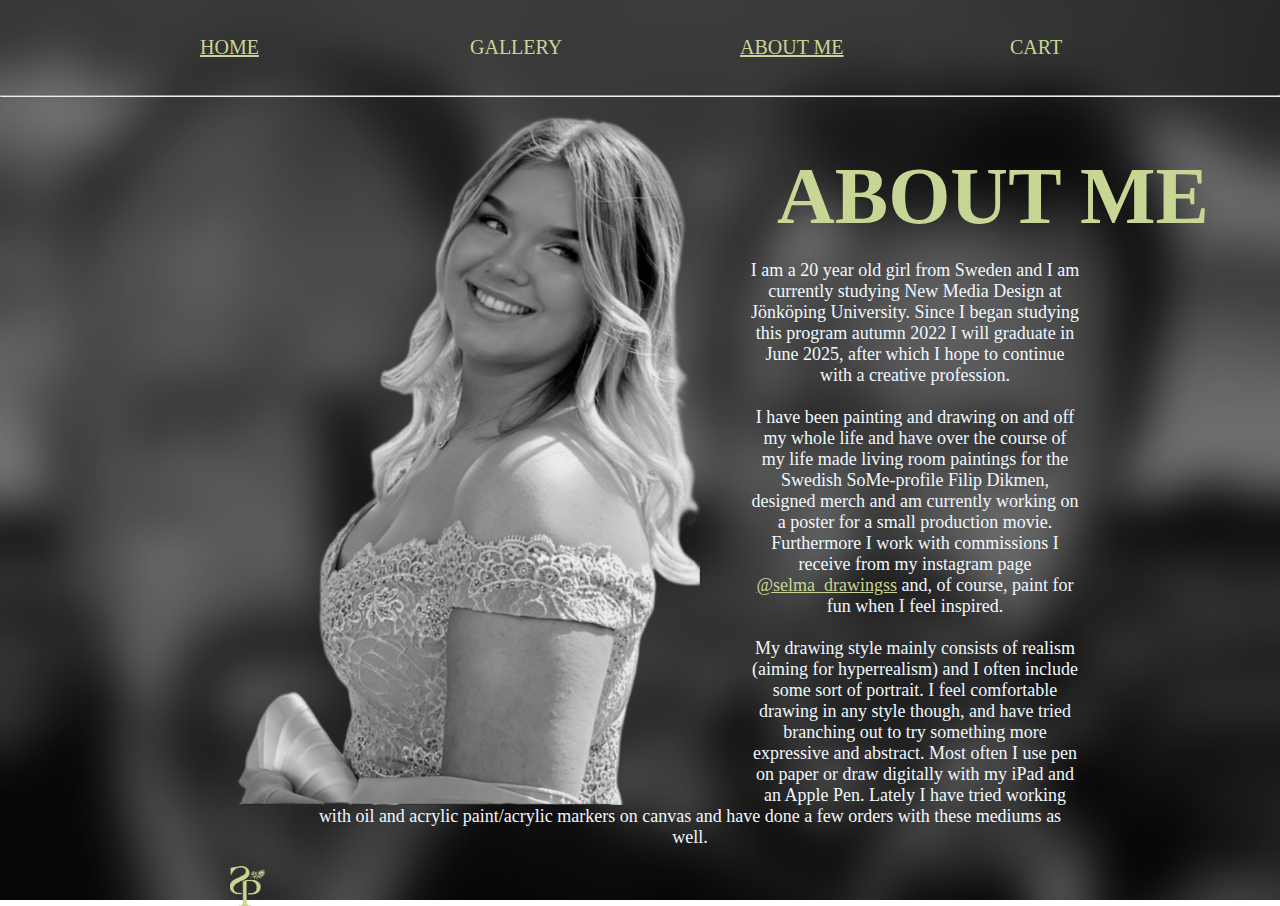
==== aboutme.html @ 940b9147 "Added "About Me" page" ====
<!DOCTYPE html>
<html lang="en">
<head>
    <meta charset="UTF-8">
    <meta http-equiv="X-UA-Compatible" content="IE=edge">
    <meta name="viewport" content="width=device-width, initial-scale=1.0">
    <link rel="stylesheet" type="text/css" href="main.css"/>
    <title>Document</title>
</head>

<body>
<div class="background-image"</div>

<br> <br>

<main class="container"> 
    <a href="index.html">HOME</a>
    <div class="gallery"> GALLERY </div>
    <a href="aboutme.html">ABOUT ME</a>
    <div class="cart"> CART </div>
</main>

<br> <br>
<hr>
  <br>
 <img src="Images/portrait.PNG" 
    class="logo"
    height=690" width="470"
img/>

<style> 
img{
    float: left;
    margin-left: 100px;
    margin-right: 50px;
}
    </style>

<br> <br>
<h1> ABOUT ME </h1> 
<style> 
h1{
    margin-left: 777px;
    font-size: 80px;
    text-align: justify;
}
    </style>

    
<br>
<p> I am a 20 year old girl from Sweden and I am currently studying New Media Design 
    at Jönköping University. Since I began studying this program autumn 2022 I will 
    graduate in June 2025, after which I hope to continue with a creative profession. 
<br><br> 
    I have been painting and drawing on and off my whole life and have over the course 
    of my life made living room paintings for the Swedish SoMe-profile Filip Dikmen, 
    designed merch and am currently working on a poster for a small production movie. 
    Furthermore I work with commissions I receive from my instagram page
    <a href="https://www.instagram.com/selma_drawingss/"> @selma_drawingss</a> 
    and, of course, paint for fun when I feel inspired. 
    <br><br>
    My drawing style mainly consists of realism (aiming for hyperrealism) and I often 
    include some sort of portrait. I feel comfortable drawing in any style though, and 
    have tried branching out to try something more expressive and abstract. Most often 
    I use pen on paper or draw digitally with my iPad and an Apple Pen. Lately I have 
    tried working with oil and acrylic paint/acrylic markers on canvas and have done a 
    few orders with these mediums as well. </p> 

    <style> 
    p{
        margin-left: 300px;
        margin-right: 200px;
        font-size: 18px;
        color: aliceblue;
        text-align: center;
    }
    </style>

<br>
<img src="Images/SP_logo2.png" 
    class="logo"
    height=40" width="35"
img/>

<style> 
    img{
        margin-left: 230px;
    }
        </style>

<style> 
    *{
    margin: 0%;
    padding: 0%;
    }
    .background-image {
        background-image: url(./Images/background.jpg) ;
        background-size: cover;
        background-repeat: no-repeat;
        width: 100vw;
        height: 100vh;
    }
    </style>

</body> 





</html>
---- main.css ----
* {
    font-family: Cambria, Cochin, Georgia, Times, 'Times New Roman', serif;
}
* {
    color: rgb(200, 214, 149) ;
}

.container {
    display: grid;
    grid-template-columns: 5fr 5fr 5fr 5fr;
    font-size: 20px;
    margin-left: 200px;
}

.logo{
    float: left;
}



h1 {
    color: rgb(200, 214, 149);
    font-size: 50px
}
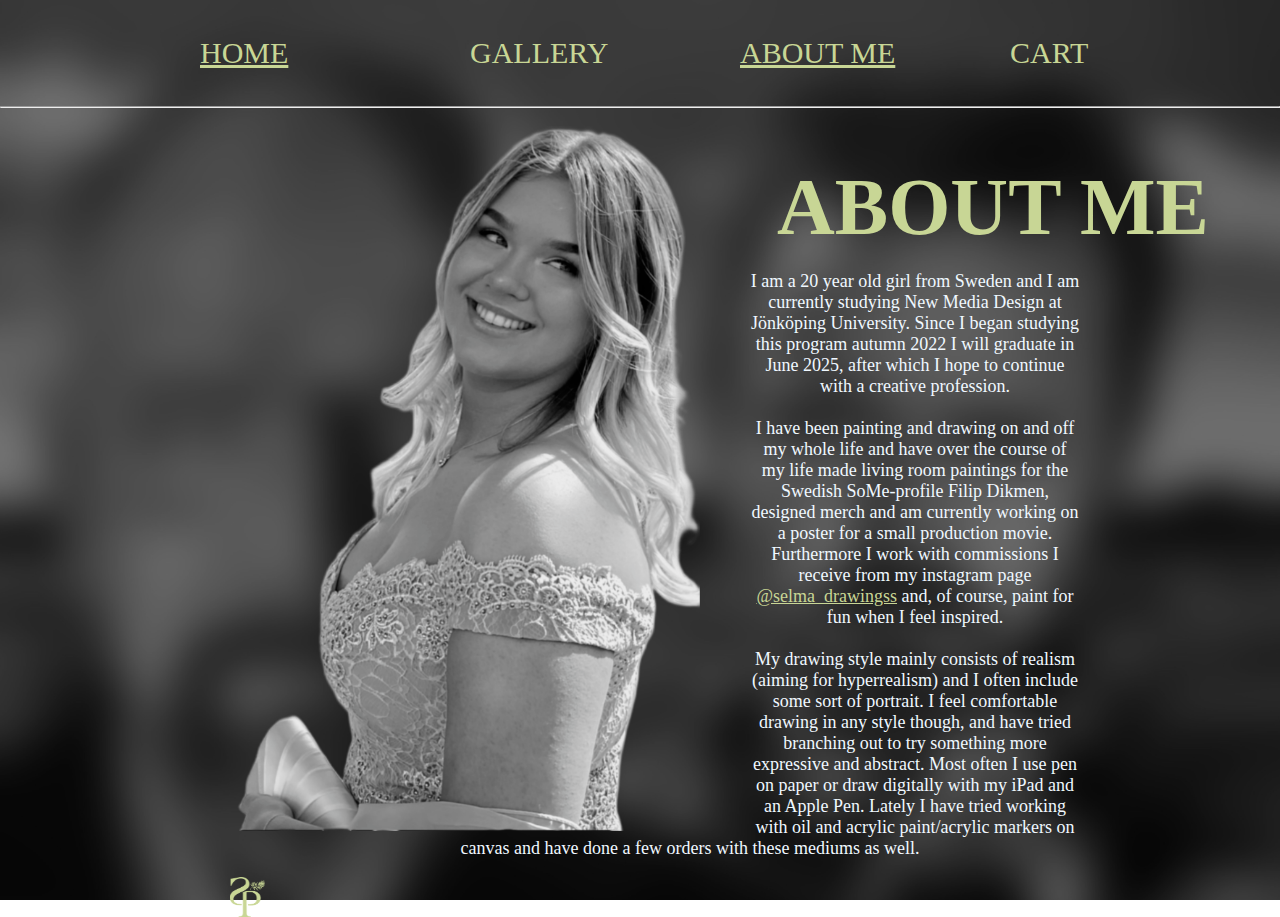
==== commit d9b41a52: "Fix with image and font size of top row" ====
--- a/aboutme.html
+++ b/aboutme.html
@@ -25,7 +25,7 @@
   <br>
  <img src="Images/portrait.PNG" 
     class="logo"
-    height=690" width="470"
+    height=705" width="470"
 img/>
 
 <style> 
--- a/main.css
+++ b/main.css
@@ -8,7 +8,7 @@
 .container {
     display: grid;
     grid-template-columns: 5fr 5fr 5fr 5fr;
-    font-size: 20px;
+    font-size: 30px;
     margin-left: 200px;
 }
 
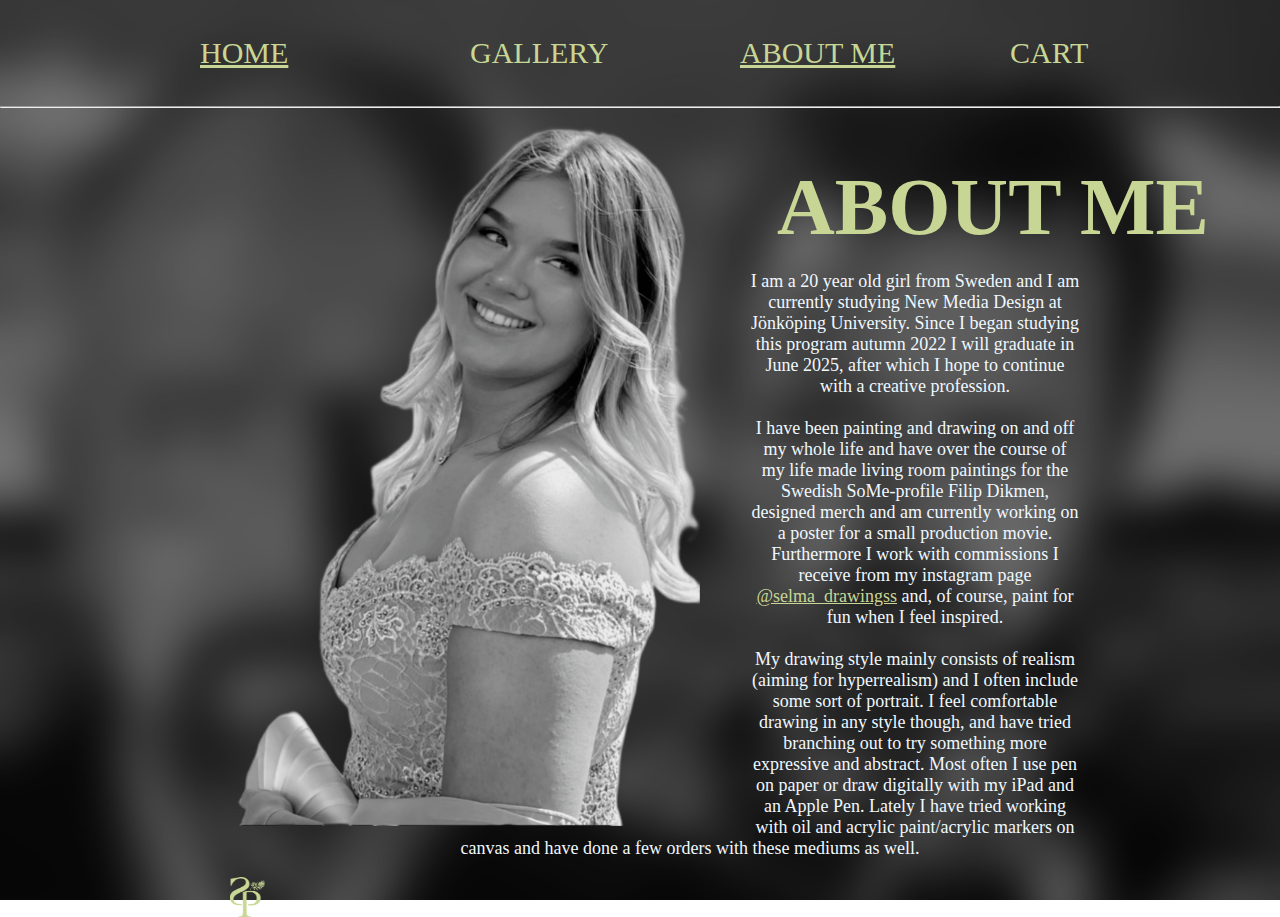
==== commit 76c567d1: "Image size again" ====
--- a/aboutme.html
+++ b/aboutme.html
@@ -25,7 +25,7 @@
   <br>
  <img src="Images/portrait.PNG" 
     class="logo"
-    height=705" width="470"
+    height=700" width="470"
 img/>
 
 <style> 
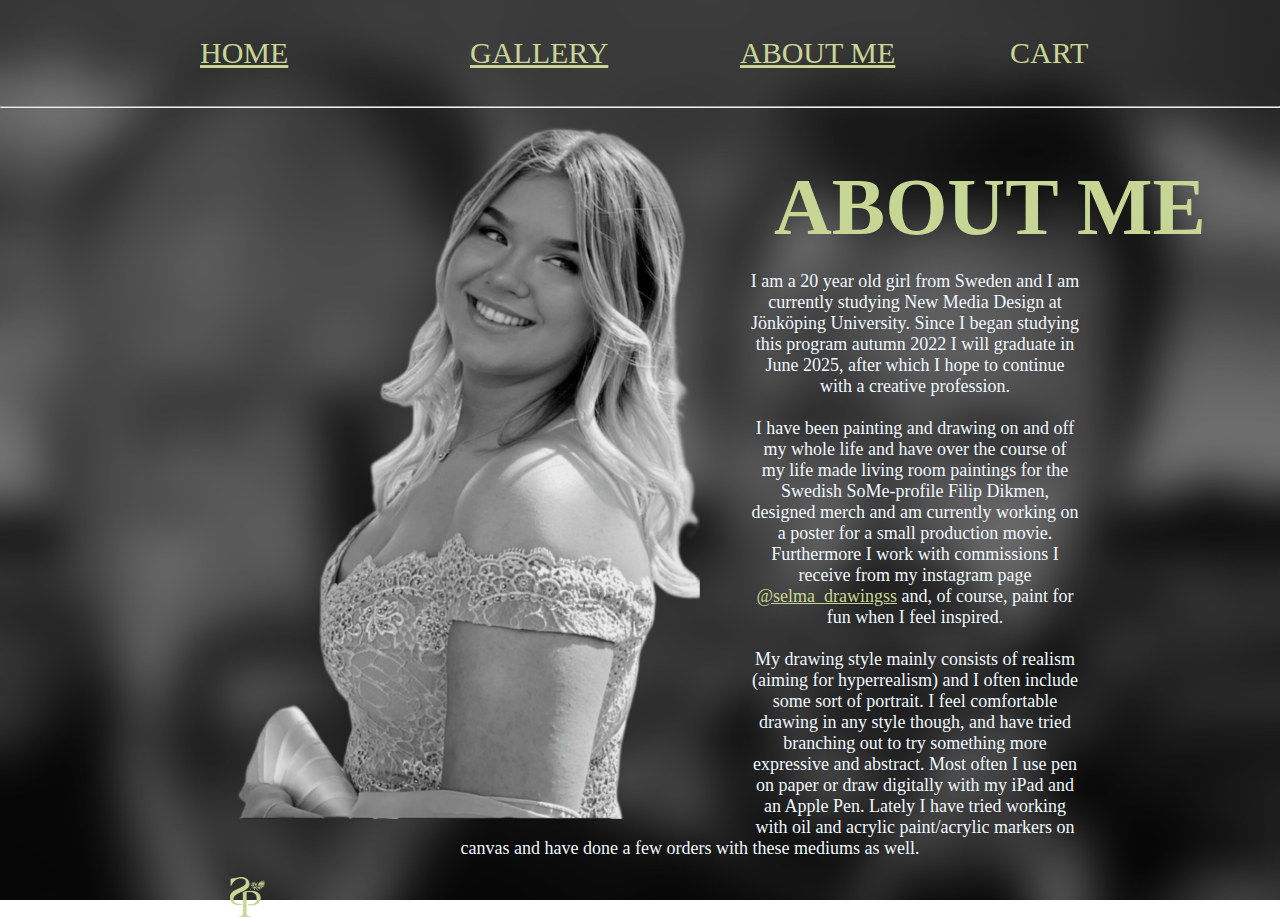
==== commit a1a4002a: "Gallery: pen, digital, canvas" ====
--- a/aboutme.html
+++ b/aboutme.html
@@ -15,7 +15,7 @@
 
 <main class="container"> 
     <a href="index.html">HOME</a>
-    <div class="gallery"> GALLERY </div>
+    <a href="gallery.html">GALLERY</a>
     <a href="aboutme.html">ABOUT ME</a>
     <div class="cart"> CART </div>
 </main>
@@ -25,7 +25,7 @@
   <br>
  <img src="Images/portrait.PNG" 
     class="logo"
-    height=700" width="470"
+    height=693" width="470"
 img/>
 
 <style> 
@@ -40,7 +40,7 @@
 <h1> ABOUT ME </h1> 
 <style> 
 h1{
-    margin-left: 777px;
+    margin-left: 774px;
     font-size: 80px;
     text-align: justify;
 }
--- a/main.css
+++ b/main.css
@@ -23,3 +23,104 @@
     font-size: 50px
 }
 
+
+.categories {
+    display: grid;
+    grid-template-columns: 3fr 3fr 2fr;
+    font-size: 20px;
+    margin-left: 170px;
+}
+
+.oil-acrylics {
+    float: right;
+    margin-right: 70px;
+    border: solid 10px rgb(200, 214, 149)
+}
+
+
+.digital-art {
+    float: left;
+    margin-left: 65px;
+    border: solid 10px rgb(200, 214, 149)
+}
+
+.pen-on-paper{
+    float: left;
+    margin-left: 70px;
+    border: solid 10px rgb(200, 214, 149)
+}
+
+.categories-pop{
+    display: grid;
+    font-size: 13px;
+    margin-left: 70px;
+}
+
+.pen-drawings{
+    display: grid;
+    grid-template-columns: 210px 350px 210px 370px 100px;
+    margin-left: 70px;
+    margin-right: 70px;
+}
+
+.pen-drawings2{
+    display: grid;
+    grid-template-columns: 380px 350px 220px 370px 500px;
+    margin-left: 95px;
+    margin-right: 95px;
+}
+
+.names-row-one{
+    display: grid;
+    grid-template-columns: 290px 270px 280px 290px 190px;
+    font-size: 20px;
+    margin-left: 90px;
+}
+
+.names-row-two{
+    display: grid;
+    grid-template-columns: 375px 345px 240px 280px;
+    font-size: 20px;
+    margin-left: 150px;
+}
+
+.dig-drawings2{
+    display: grid;
+    grid-template-columns: 220px 220px 220px 220px 220px 220px;
+    margin-left: 70px;
+    margin-right: 70px;
+}
+
+.names-row-one2{
+    display: grid;
+    grid-template-columns: 290px 310px 240px 320px 190px;
+    font-size: 20px;
+    margin-left: 77px;
+}
+
+
+.names-row-two2{
+    display: grid;
+    grid-template-columns: 165px 280px 210px 210px 190px 210px;
+    font-size: 20px;
+    margin-left: 135px;
+}
+
+.can-drawings{
+    display: grid;
+    grid-template-columns: 210px 350px 210px 370px 100px;
+    margin-left: 350px;
+}
+
+.names-row-one3{
+    display: grid;
+    grid-template-columns: 263px 269px 240px;
+    font-size: 20px;
+    margin-left: 385px;
+}
+
+.morecoming{
+    display: grid;
+    font-size: 50px;
+    margin-left: 500px;
+}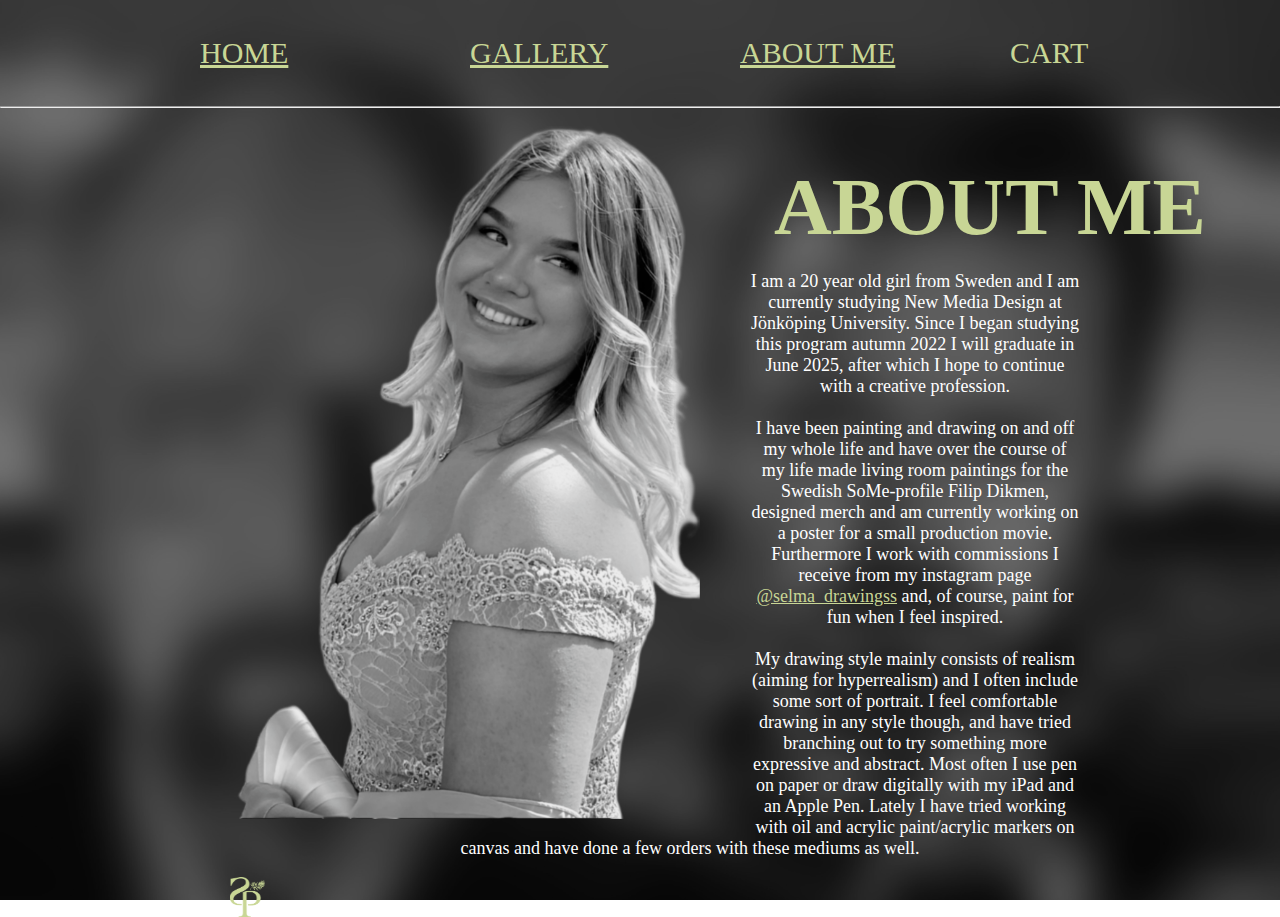
==== commit ca2189ba: "Flexbox and grid - detail page" ====
--- a/aboutme.html
+++ b/aboutme.html
@@ -71,7 +71,7 @@
         margin-left: 300px;
         margin-right: 200px;
         font-size: 18px;
-        color: aliceblue;
+        color: rgb(255, 255, 255);
         text-align: center;
     }
     </style>
@@ -103,9 +103,4 @@
     </style>
 
 </body> 
-
-
-
-
-
 </html>--- a/main.css
+++ b/main.css
@@ -29,6 +29,7 @@
     grid-template-columns: 3fr 3fr 2fr;
     font-size: 20px;
     margin-left: 170px;
+    color: aliceblue;
 }
 
 .oil-acrylics {
@@ -57,45 +58,41 @@
 }
 
 .pen-drawings{
-    display: grid;
-    grid-template-columns: 210px 350px 210px 370px 100px;
-    margin-left: 70px;
-    margin-right: 70px;
+    display: flex;
+    width: 100vw;
+   justify-content: space-evenly;
 }
 
 .pen-drawings2{
-    display: grid;
-    grid-template-columns: 380px 350px 220px 370px 500px;
-    margin-left: 95px;
-    margin-right: 95px;
+    display: flex;
+    width: 100vw;
+   justify-content: space-evenly;
 }
 
 .names-row-one{
     display: grid;
-    grid-template-columns: 290px 270px 280px 290px 190px;
+    grid-template-columns: 290px 275px 290px 300px 190px;
     font-size: 20px;
-    margin-left: 90px;
+    margin-left: 85px;
 }
 
 .names-row-two{
     display: grid;
-    grid-template-columns: 375px 345px 240px 280px;
+    grid-template-columns: 390px 360px 270px 280px;
     font-size: 20px;
-    margin-left: 150px;
+    margin-left: 130px;
 }
 
 .dig-drawings2{
-    display: grid;
-    grid-template-columns: 220px 220px 220px 220px 220px 220px;
-    margin-left: 70px;
-    margin-right: 70px;
+    display: flex;
+    width: 100vw;
+   justify-content: space-evenly;
 }
 
 .names-row-one2{
-    display: grid;
-    grid-template-columns: 290px 310px 240px 320px 190px;
-    font-size: 20px;
-    margin-left: 77px;
+    display: flex;
+    width: 100vw;
+   justify-content: space-evenly;
 }
 
 
@@ -123,4 +120,59 @@
     display: grid;
     font-size: 50px;
     margin-left: 500px;
+}
+
+.breakingbad{
+    float: left;
+    margin-left: 70px;
+    margin-right: 70px;
+}
+
+
+.bb-text{
+    float: left;
+    margin-right: 26px;
+    font-size: 18px;
+    padding: 15px;
+    color: rgb(255, 255, 255);
+    border: solid 2px rgb(255, 255, 255);
+    text-align: justify;
+}
+
+.bb-text2{
+    float: right;
+    margin-right: 70px;
+    margin-left: 26px;
+    font-size: 18px;
+    padding: 15px;
+    color: rgb(255, 255, 255);
+    border: solid 2px rgb(255, 255, 255);
+    text-align: justify;
+}
+
+.bb-text3{
+    float: left;
+    margin-left: 70px;
+    text-align: center;
+    color: rgb(255, 255, 255);
+}
+
+.purchaseoriginal{
+    float: left;
+    margin-left: 730px;
+    font-size: 18px;
+    padding: 15px;
+    color: rgb(255, 255, 255);
+    border: solid 2px rgb(255, 255, 255);
+    text-align: justify;
+}
+
+.purchaseprint{
+    float: right;
+    margin-right: 110px;
+    font-size: 18px;
+    padding: 15px;
+    color: rgb(255, 255, 255);
+    border: solid 2px rgb(255, 255, 255);
+    text-align: justify;
 }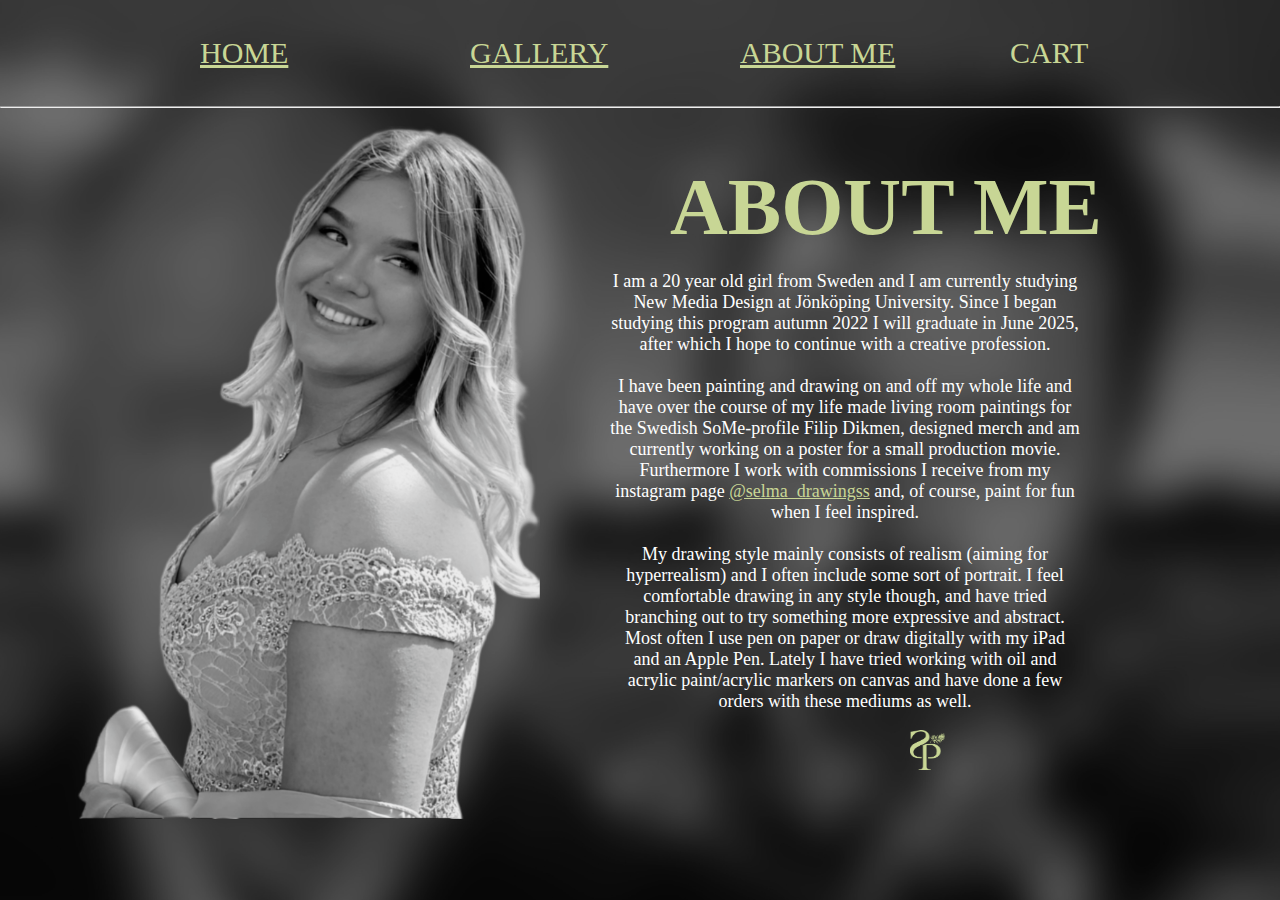
==== commit 0999c211: "Trying to clean up code" ====
--- a/aboutme.html
+++ b/aboutme.html
@@ -9,8 +9,6 @@
 </head>
 
 <body>
-<div class="background-image"</div>
-
 <br> <br>
 
 <main class="container"> 
@@ -21,33 +19,23 @@
 </main>
 
 <br> <br>
+
 <hr>
-  <br>
+
+<br>
+
+  <main class="aboutme"> 
+    
  <img src="Images/portrait.PNG" 
-    class="logo"
     height=693" width="470"
 img/>
 
-<style> 
-img{
-    float: left;
-    margin-left: 100px;
-    margin-right: 50px;
-}
-    </style>
+<br> <br>
 
-<br> <br>
 <h1> ABOUT ME </h1> 
-<style> 
-h1{
-    margin-left: 774px;
-    font-size: 80px;
-    text-align: justify;
-}
-    </style>
 
-    
 <br>
+
 <p> I am a 20 year old girl from Sweden and I am currently studying New Media Design 
     at Jönköping University. Since I began studying this program autumn 2022 I will 
     graduate in June 2025, after which I hope to continue with a creative profession. 
@@ -66,41 +54,21 @@
     tried working with oil and acrylic paint/acrylic markers on canvas and have done a 
     few orders with these mediums as well. </p> 
 
-    <style> 
-    p{
-        margin-left: 300px;
-        margin-right: 200px;
-        font-size: 18px;
-        color: rgb(255, 255, 255);
-        text-align: center;
-    }
-    </style>
+<br>
+</main>
 
-<br>
 <img src="Images/SP_logo2.png" 
-    class="logo"
+class="aboutme-logo"
     height=40" width="35"
 img/>
 
-<style> 
-    img{
-        margin-left: 230px;
-    }
-        </style>
 
 <style> 
     *{
     margin: 0%;
     padding: 0%;
     }
-    .background-image {
-        background-image: url(./Images/background.jpg) ;
-        background-size: cover;
-        background-repeat: no-repeat;
-        width: 100vw;
-        height: 100vh;
-    }
-    </style>
+   </style>
 
 </body> 
 </html>--- a/main.css
+++ b/main.css
@@ -1,3 +1,11 @@
+body{
+    background-image: url(Images/background.jpg);
+    background-size: cover;
+    background-repeat: no-repeat;
+    width: 100vw;
+    height: 100vh;
+}
+
 * {
     font-family: Cambria, Cochin, Georgia, Times, 'Times New Roman', serif;
 }
@@ -12,19 +20,66 @@
     margin-left: 200px;
 }
 
-.logo{
-    float: left;
-}
-
-
-
-h1 {
-    color: rgb(200, 214, 149);
-    font-size: 50px
-}
-
-
-.categories {
+
+
+
+.homepage img{
+    float: left;
+    margin-left: 180px;
+    margin-right: 50px;
+}
+
+.homepage h1{
+    margin-left: 100px;
+    font-size: 80px;
+}
+
+.homepage p{
+    margin-left: 300px;
+        font-size: 18px;
+        color: rgb(255, 255, 255);
+}
+
+
+
+
+
+.aboutme img{
+    float: left;
+    margin-left: 70px;
+    margin-right: 70px;
+}
+
+.aboutme h1{
+    margin-left: 670px;
+    font-size: 80px;
+    text-align: justify;
+}
+
+.aboutme p{
+    margin-left: 300px;
+    margin-right: 200px;
+    font-size: 18px;
+    color: rgb(255, 255, 255);
+    text-align: center;
+}
+
+.aboutme-logo{
+    float: left;
+    margin-left: 300px;
+}
+
+
+
+
+
+.gallery h1{
+    margin-left: 500px;
+    font-size: 80px;
+    text-align: justify;
+}
+
+.gallery p{
     display: grid;
     grid-template-columns: 3fr 3fr 2fr;
     font-size: 20px;
@@ -32,24 +87,39 @@
     color: aliceblue;
 }
 
-.oil-acrylics {
-    float: right;
-    margin-right: 70px;
+
+
+
+.pen-on-paper-img{
+    float: left;
+    margin-left: 70px;
     border: solid 10px rgb(200, 214, 149)
 }
 
-
-.digital-art {
+.digital-art-img {
     float: left;
     margin-left: 65px;
     border: solid 10px rgb(200, 214, 149)
 }
 
-.pen-on-paper{
-    float: left;
-    margin-left: 70px;
+.oil-acrylics-img {
+    float: right;
+    margin-right: 70px;
     border: solid 10px rgb(200, 214, 149)
 }
+
+.digitalart{
+    margin-right: 430px;
+    font-size: 80px;
+    text-align: justify;
+    float: right;
+}
+
+
+
+
+
+
 
 .categories-pop{
     display: grid;
@@ -126,8 +196,16 @@
     float: left;
     margin-left: 70px;
     margin-right: 70px;
-}
-
+    width: 39%;
+    height: auto;
+}
+
+.breakingbad2022{
+        float: left;
+        margin-left: 40px;
+    font-size: 50px;
+        text-align: center;
+}
 
 .bb-text{
     float: left;
@@ -175,4 +253,53 @@
     color: rgb(255, 255, 255);
     border: solid 2px rgb(255, 255, 255);
     text-align: justify;
-}+}
+
+
+
+
+
+
+@media only screen and (max-width: 414px){
+    
+
+
+    .breakingbad{
+        margin-left: 20px;
+        margin-right: 20px;
+    }
+    .breakingbad2022{
+        float: left;
+        margin-left: 70px;
+        font-size: 30px;
+        text-align: center;
+}
+
+.bb-text{
+    float: left;
+    margin-right: 26px;
+    font-size: 18px;
+    padding: 15px;
+    color: rgb(255, 255, 255);
+    border: solid 2px rgb(255, 255, 255);
+    text-align: justify;
+}
+
+.bb-text2{
+    float: right;
+    margin-right: 70px;
+    margin-left: 26px;
+    font-size: 18px;
+    padding: 15px;
+    color: rgb(255, 255, 255);
+    border: solid 2px rgb(255, 255, 255);
+    text-align: justify;
+}
+
+
+
+
+
+}
+
+
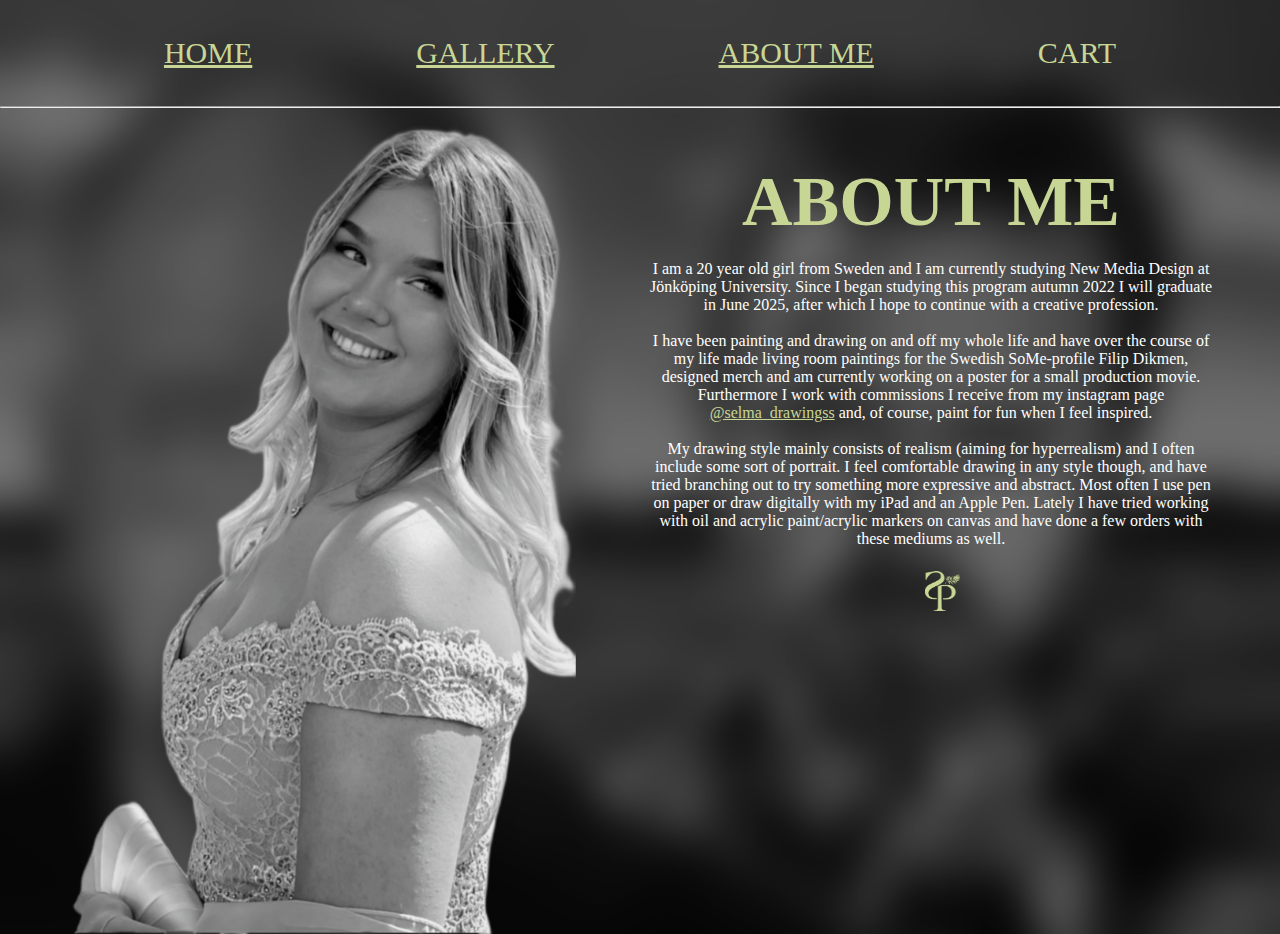
==== commit a0867ed1: "dont know what changed here" ====
--- a/aboutme.html
+++ b/aboutme.html
@@ -5,7 +5,7 @@
     <meta http-equiv="X-UA-Compatible" content="IE=edge">
     <meta name="viewport" content="width=device-width, initial-scale=1.0">
     <link rel="stylesheet" type="text/css" href="main.css"/>
-    <title>Document</title>
+    <title>My first webiste - Selma Palmquist</title>
 </head>
 
 <body>
--- a/main.css
+++ b/main.css
@@ -3,7 +3,8 @@
     background-size: cover;
     background-repeat: no-repeat;
     width: 100vw;
-    height: 100vh;
+        margin: 0%;
+        padding: 0%;
 }
 
 * {
@@ -14,10 +15,9 @@
 }
 
 .container {
-    display: grid;
-    grid-template-columns: 5fr 5fr 5fr 5fr;
+    display: flex;
+    justify-content: space-evenly;
     font-size: 30px;
-    margin-left: 200px;
 }
 
 
@@ -25,106 +25,52 @@
 
 .homepage img{
     float: left;
-    margin-left: 180px;
+    margin-left: 150px;
     margin-right: 50px;
 }
 
 .homepage h1{
     margin-left: 100px;
     font-size: 80px;
+    margin-bottom: 10px;
+    margin-top: 200px;
 }
 
 .homepage p{
     margin-left: 300px;
+    margin-right: 350px;
         font-size: 18px;
         color: rgb(255, 255, 255);
 }
 
 
 
-
-
-.aboutme img{
-    float: left;
-    margin-left: 70px;
-    margin-right: 70px;
-}
-
-.aboutme h1{
-    margin-left: 670px;
+.gallery h1{
+    font-size: 40px;
+    text-align: center;
+    margin-left: 0px;
+}
+
+.gallery p{
+    display: flex;
+    justify-content: space-around;
+    font-size: 20px;
+    color: aliceblue;
+}
+
+.gallery-images{
+    display: flex;
+    width: 100vw;
+   justify-content: space-evenly;
+}
+
+
+
+
+.pen-on-paper{
     font-size: 80px;
-    text-align: justify;
-}
-
-.aboutme p{
-    margin-left: 300px;
-    margin-right: 200px;
-    font-size: 18px;
-    color: rgb(255, 255, 255);
     text-align: center;
-}
-
-.aboutme-logo{
-    float: left;
-    margin-left: 300px;
-}
-
-
-
-
-
-.gallery h1{
-    margin-left: 500px;
-    font-size: 80px;
-    text-align: justify;
-}
-
-.gallery p{
-    display: grid;
-    grid-template-columns: 3fr 3fr 2fr;
-    font-size: 20px;
-    margin-left: 170px;
-    color: aliceblue;
-}
-
-
-
-
-.pen-on-paper-img{
-    float: left;
-    margin-left: 70px;
-    border: solid 10px rgb(200, 214, 149)
-}
-
-.digital-art-img {
-    float: left;
-    margin-left: 65px;
-    border: solid 10px rgb(200, 214, 149)
-}
-
-.oil-acrylics-img {
-    float: right;
-    margin-right: 70px;
-    border: solid 10px rgb(200, 214, 149)
-}
-
-.digitalart{
-    margin-right: 430px;
-    font-size: 80px;
-    text-align: justify;
-    float: right;
-}
-
-
-
-
-
-
-
-.categories-pop{
-    display: grid;
-    font-size: 13px;
-    margin-left: 70px;
+    margin-top: 2%
 }
 
 .pen-drawings{
@@ -133,71 +79,80 @@
    justify-content: space-evenly;
 }
 
-.pen-drawings2{
+
+.pen-drawings-two{
     display: flex;
     width: 100vw;
    justify-content: space-evenly;
-}
-
-.names-row-one{
+   margin-top: 5%;
+}
+
+
+
+
+
+
+.digitalart h1{
+    font-size: 80px;
+    text-align: center;
+}
+
+.digitalart p{
     display: grid;
-    grid-template-columns: 290px 275px 290px 300px 190px;
-    font-size: 20px;
-    margin-left: 85px;
-}
-
-.names-row-two{
-    display: grid;
-    grid-template-columns: 390px 360px 270px 280px;
-    font-size: 20px;
-    margin-left: 130px;
-}
-
-.dig-drawings2{
+    font-size: 13px;
+    margin-left: 70px;
+}
+
+
+.dig-drawings{
     display: flex;
     width: 100vw;
    justify-content: space-evenly;
-}
-
-.names-row-one2{
+   margin-top: 2%;
+}
+
+
+.dig-drawings-two{
     display: flex;
     width: 100vw;
    justify-content: space-evenly;
-}
-
-
-.names-row-two2{
-    display: grid;
-    grid-template-columns: 165px 280px 210px 210px 190px 210px;
-    font-size: 20px;
-    margin-left: 135px;
-}
+   margin-top: 5%;
+}
+
+
+
+
+.oil-acrylics{
+    font-size: 80px;
+    text-align: center
+}
+
 
 .can-drawings{
-    display: grid;
-    grid-template-columns: 210px 350px 210px 370px 100px;
-    margin-left: 350px;
-}
-
-.names-row-one3{
-    display: grid;
-    grid-template-columns: 263px 269px 240px;
-    font-size: 20px;
-    margin-left: 385px;
-}
+    display: flex;
+    justify-content: center;
+    gap: 10%
+}
+
+
 
 .morecoming{
-    display: grid;
     font-size: 50px;
-    margin-left: 500px;
-}
-
-.breakingbad{
+    text-align: center;
+    margin-top: 8%;
+}
+
+
+
+
+
+.picture-img{
     float: left;
     margin-left: 70px;
     margin-right: 70px;
     width: 39%;
     height: auto;
+    margin-top: 4%;
 }
 
 .breakingbad2022{
@@ -205,6 +160,7 @@
         margin-left: 40px;
     font-size: 50px;
         text-align: center;
+        margin-bottom: 2%;
 }
 
 .bb-text{
@@ -228,16 +184,470 @@
     text-align: justify;
 }
 
-.bb-text3{
+
+
+
+
+
+.aboutme img{
     float: left;
     margin-left: 70px;
+    margin-right: 70px;
+}
+
+.aboutme h1{
+    margin-left: 670px;
+    font-size: 80px;
+    text-align: justify;
+}
+
+.aboutme p{
+    margin-left: 300px;
+    margin-right: 200px;
+    font-size: 18px;
+    color: rgb(255, 255, 255);
     text-align: center;
-    color: rgb(255, 255, 255);
-}
-
-.purchaseoriginal{
+}
+
+.aboutme-logo{
+    float: right;
+    margin-right: 25%;
+    animation-name: Slide_Up;
+    animation-duration: 1,4s ease
+}
+
+
+
+
+
+
+
+@media only screen and (max-width: 350px){
+
+    .container {
+        display: flex;
+        justify-content: space-evenly;
+        font-size: 14px;
+    }
+
+    .homepage img{
+        float: left;
+        margin-left: 30px;
+        margin-right: 10px;
+        width: 20%;
+        height: auto;
+
+    }
+
+    .homepage h1{
+        font-size: 27px;
+        margin-top: 90px;
+        margin-right: 30px;
+
+    }
+
+    .homepage p{
+        margin-left: 30px;
+        margin-right: 30px;
+            font-size: 12px;
+            color: rgb(255, 255, 255);
+            margin-bottom: 600px;
+            margin-top: 30px;
+    }
+
+
+    .gallery h1{
+        font-size: 40px;
+        text-align: center;
+        margin-left: 0px;
+    }
+    
+    .gallery p{
+        display: flex;
+        justify-content: space-around;
+        font-size: 14px;
+        color: rgb(255, 255, 255);
+    }
+    
+    .gallery-images{
+        display: grid;
+        margin-left: 1px;
+        justify-content: space-evenly;
+        gap: 40px;
+
+    }
+.pen-on-paper-img{
+    width: 100%;
+    height: auto;
+}
+.dig-art-img{
+    width: 100%;
+    height: auto;
+}
+.oil-acr-img{
+    width: 100%;
+    height: auto;
+}
+
+
+
+
+    .pen-on-paper{
+        font-size: 30px;
+        text-align: center
+    }
+    
+    .pen-drawings{
+        display: grid;
+        place-items: center;
+        height: auto;
+        gap: 40px;
+        width: 90vw;
+        height: auto;
+        margin-left: 5%;
+        size: 20%;
+
+    }
+.harrypotter-img{
+    width: 90vw;
+    height: auto;
+}
+.eye-drawing-img{
+    width: 90vw;
+    height: auto;
+}
+
+    .pen-drawings-two{
+        display: grid;
+        place-items: center;
+        gap: 40px;
+        width: 90vw;
+        height: auto;
+        margin-left: 5%;
+
+    }
+
+
+
+    .dig-drawings{
+        display: grid;
+        place-items: center;
+        gap: 40px;
+        width: 90vw;
+        height: auto;
+        margin-left: 5%;
+    }
+    
+    .dig-drawings-two{
+        display: grid;
+        place-items: center;
+        gap: 40px;
+        width: 90vw;
+        height: auto;
+        margin-left: 5%;
+    }
+    .billie-img{
+        width: 70%;
+        height: auto;
+    }
+    .spicebois-img{
+        width: 70%;
+        height: auto; 
+    }
+
+    .digitalart h1{
+        font-size: 35px;
+        text-align: center
+    }
+   
+
+
+    .oil-acrylics{
+        font-size: 30px;
+        text-align: center
+    }
+    
+    .can-drawings{
+        display: grid;
+        place-items: center;
+        gap: 40px;
+        width: 90vw;
+        height: auto;
+        margin-left: 5%
+    }
+    
+    .starwars-img{
+        width: 70%;
+        height: auto;
+    }
+    
+    .morecoming{
+        font-size: 35px;
+        text-align: center;
+        margin-top: 10%;
+    }
+
+
+
+    .picture-img{
+        float: left;
+        margin-left: 10%;
+        width: 80%;
+        height: auto;
+    }
+    
+    .breakingbad2022{
+           float: left;
+           margin-left: 5%;
+           margin-right: 5%;
+        font-size: 30px;
+            margin-bottom: 2%;
+    }
+    
+    .bb-text{
+        float: left;
+        margin-left: 5%;
+        margin-right: 5%;
+        font-size: 18px;
+        padding: 15px;
+        color: rgb(255, 255, 255);
+        border: solid 2px rgb(255, 255, 255);
+        text-align: justify;
+    }
+    
+    .bb-text2{
+        float: left;
+        margin-left: 5%;
+        margin-right: 5%;
+        font-size: 18px;
+        padding: 15px;
+        color: rgb(255, 255, 255);
+        border: solid 2px rgb(255, 255, 255);
+        text-align: justify;
+    }
+    
+    
+
+
+    .aboutme img{
+        float: left;
+        margin-left: 25%;
+        width: 50%;
+        height: auto;
+        margin-bottom: 5%;
+    
+    }
+    
+    .aboutme h1{
+        font-size: 40px;
+            text-align: center;
+            margin-left: 0px;
+            margin-top: 20%;
+    }
+    
+    .aboutme p{
+        font-size: 12px;
+            text-align: center;
+            margin-left: 10%;
+            margin-right: 10%;
+        color: rgb(255, 255, 255);
+    }
+    
+    .aboutme-logo{
+        margin-right: 45%;
+    }
+
+
+}
+
+
+
+@media only screen and (min-width: 350px) and (max-width: 428px){
+    
+    .container {
+        display: flex;
+        justify-content: space-evenly;
+        font-size: 18px;
+    }
+
+    .homepage img{
+        float: left;
+        margin-left: 30px;
+        margin-right: 10px;
+        width: 15%;
+        height: auto;
+
+    }
+
+    .homepage h1{
+        font-size: 40px;
+        margin-top: 90px;
+        margin-right: 30px;
+
+    }
+
+    .homepage p{
+        margin-left: 30px;
+        margin-right: 30px;
+            font-size: 12px;
+            color: rgb(255, 255, 255);
+            margin-bottom: 600px;
+    }
+
+
+
+    .gallery h1{
+        font-size: 40px;
+        text-align: center;
+        margin-left: 0px;
+    }
+    
+    .gallery p{
+        display: flex;
+        justify-content: space-around;
+        font-size: 14px;
+        color: rgb(255, 255, 255);
+    }
+    
+    .gallery-images{
+        display: grid;
+        width: 100vw;
+        justify-content: space-evenly;
+        gap: 40px;
+    }
+
+
+
+    .pen-on-paper{
+        font-size: 30px;
+        text-align: center
+    }
+    
+    .pen-drawings{
+        display: grid;
+        place-items: center;
+        height: auto;
+        gap: 40px;
+        width: 90vw;
+        height: auto;
+        margin-left: 5%;
+
+    }
+.harrypotter-img{
+    width: 90vw;
+    height: auto;
+    
+}
+.eye-drawing-img{
+    width: 90vw;
+    height: auto;
+}
+
+    .pen-drawings-two{
+        display: grid;
+        place-items: center;
+        gap: 40px;
+        width: 90vw;
+        height: auto;
+        margin-left: 5%;
+
+    }
+
+
+    .breakingbad{
+        margin-left: 20px;
+        margin-right: 20px;
+        width: 60%;
+        height: auto;
+    }
+    .breakingbad2022{
+        float: left;
+        margin-left: 70px;
+        font-size: 30px;
+        text-align: center;
+}
+
+
+.dig-drawings{
+    display: grid;
+    place-items: center;
+    gap: 40px;
+    width: 90vw;
+    height: auto;
+    margin-left: 5%;
+}
+
+.dig-drawings-two{
+    display: grid;
+    place-items: center;
+    gap: 40px;
+    width: 90vw;
+    height: auto;
+    margin-left: 5%;
+}
+.billie-img{
+    width: 70%;
+    height: auto;
+}
+.spicebois-img{
+    width: 70%;
+    height: auto; 
+}
+
+.digitalart h1{
+    font-size: 35px;
+    text-align: center
+}
+
+
+
+
+.oil-acrylics{
+    font-size: 35px;
+    text-align: center
+}
+
+.can-drawings{
+    display: grid;
+    place-items: center;
+    gap: 40px;
+    width: 90vw;
+    height: auto;
+    margin-left: 5%
+}
+
+.starwars-img{
+    width: 70%;
+    height: auto;
+}
+
+.morecoming{
+    font-size: 30px;
+    text-align: center;
+    margin-top: 10%;
+}
+
+
+
+.picture-img{
     float: left;
-    margin-left: 730px;
+    margin-left: 10%;
+    width: 80%;
+    height: auto;
+}
+
+.breakingbad2022{
+       float: left;
+       margin-left: 8%;
+       margin-right: 5%;
+    font-size: 30px;
+        margin-bottom: 2%;
+}
+
+.bb-text{
+    float: left;
+    margin-left: 17%;
+    margin-right: 5%;
     font-size: 18px;
     padding: 15px;
     color: rgb(255, 255, 255);
@@ -245,9 +655,10 @@
     text-align: justify;
 }
 
-.purchaseprint{
-    float: right;
-    margin-right: 110px;
+.bb-text2{
+    float: left;
+    margin-left: 17%;
+    margin-right: 5%;
     font-size: 18px;
     padding: 15px;
     color: rgb(255, 255, 255);
@@ -258,26 +669,1447 @@
 
 
 
-
-
-@media only screen and (max-width: 414px){
-    
-
-
-    .breakingbad{
-        margin-left: 20px;
+.aboutme img{
+    float: left;
+    margin-left: 25%;
+    width: 50%;
+    height: auto;
+    margin-bottom: 5%;
+    margin-top: 3%;
+
+}
+
+.aboutme h1{
+    font-size: 40px;
+        text-align: center;
+        margin-left: 0px;
+        margin-top: 20%;
+}
+
+.aboutme p{
+    font-size: 12px;
+        text-align: center;
+        margin-left: 10%;
+        margin-right: 10%;
+    color: rgb(255, 255, 255);
+}
+
+.aboutme-logo{
+    margin-right: 45%;
+}
+
+
+
+}
+
+
+
+
+
+@media only screen and (min-width: 428px) and (max-width: 528px){
+
+    .container {
+        display: flex;
+        justify-content: space-evenly;
+        font-size: 20px;
+    }
+
+    .homepage img{
+        float: left;
+        margin-left: 30px;
+        margin-right: 10px;
+        width: 15%;
+        height: auto;
+
+    }
+
+    .homepage h1{
+        font-size: 45px;
+        margin-top: 90px;
+
+    }
+
+    .homepage p{
+        margin-left: 60px;
+        margin-right: 100px;
+        margin-top: 30px;
+            font-size: 12px;
+            color: rgb(255, 255, 255);
+            margin-bottom: 600px;
+    }
+
+
+
+    .gallery h1{
+        font-size: 40px;
+        text-align: center;
+        margin-left: 0px;
+    }
+    
+    .gallery p{
+        display: flex;
+        justify-content: space-around;
+        font-size: 14px;
+        color: aliceblue;
+    }
+    
+    .gallery-images{
+        display: grid;
+        width: 100vw;
+        justify-content: space-evenly;
+        gap: 40px;
+
+    }
+
+
+    .pen-on-paper{
+        font-size: 30px;
+        text-align: center
+    }
+    
+    .pen-drawings{
+        display: grid;
+        place-items: center;
+        height: auto;
+        gap: 40px;
+        width: 90vw;
+        height: auto;
+        margin-left: 5%;
+
+    }
+.harrypotter-img{
+    width: 90vw;
+    height: auto;
+    
+}
+.eye-drawing-img{
+    width: 90vw;
+    height: auto;
+}
+
+    .pen-drawings-two{
+        display: grid;
+        place-items: center;
+        gap: 40px;
+        width: 90vw;
+        height: auto;
+        margin-left: 5%;
+
+    }
+
+
+    .dig-drawings{
+        display: grid;
+        place-items: center;
+        gap: 40px;
+        width: 90vw;
+        height: auto;
+        margin-left: 5%;
+    }
+    
+    .dig-drawings-two{
+        display: grid;
+        place-items: center;
+        gap: 40px;
+        width: 90vw;
+        height: auto;
+        margin-left: 5%;
+    }
+    .billie-img{
+        width: 70%;
+        height: auto;
+    }
+    .spicebois-img{
+        width: 70%;
+        height: auto; 
+    }
+
+    .digitalart h1{
+        font-size: 35px;
+        text-align: center
+    }
+
+
+
+
+
+    .oil-acrylics{
+        font-size: 40px;
+        text-align: center
+    }
+    
+    .can-drawings{
+        display: grid;
+        place-items: center;
+        gap: 40px;
+        width: 90vw;
+        height: auto;
+        margin-left: 5%
+    }
+    
+    .starwars-img{
+        width: 70%;
+        height: auto;
+    }
+    
+    .morecoming{
+        font-size: 35px;
+        text-align: center;
+        margin-top: 10%;
+    }
+
+
+
+
+    .picture-img{
+        float: left;
+        margin-left: 10%;
+        width: 80%;
+        height: auto;
+    }
+    
+    .breakingbad2022{
+           float: left;
+           margin-left: 13%;
+           margin-right: 5%;
+        font-size: 35px;
+            margin-bottom: 2%;
+    }
+    
+    .bb-text{
+        float: left;
+        margin-left: 17%;
+        margin-right: 5%;
+        font-size: 24px;
+        padding: 15px;
+        color: rgb(255, 255, 255);
+        border: solid 2px rgb(255, 255, 255);
+        text-align: justify;
+    }
+    
+    .bb-text2{
+        float: left;
+        margin-left: 17%;
+        margin-right: 5%;
+        font-size: 24px;
+        padding: 15px;
+        color: rgb(255, 255, 255);
+        border: solid 2px rgb(255, 255, 255);
+        text-align: justify;
+    }
+    
+   
+
+
+
+    .aboutme img{
+        float: left;
+        margin-left: 25%;
+        width: 50%;
+        height: auto;
+        margin-bottom: 5%;
+        margin-top: 3%;
+    
+    }
+    
+    .aboutme h1{
+        font-size: 40px;
+            text-align: center;
+            margin-left: 0px;
+            margin-top: 20%;
+    }
+    
+    
+    .aboutme p{
+        font-size: 12px;
+            text-align: center;
+            margin-left: 10%;
+            margin-right: 10%;
+        color: rgb(255, 255, 255);
+    }
+    
+    .aboutme-logo{
+        margin-right: 45%;
+    }
+}
+
+
+
+
+
+@media only screen and (min-width: 529px) and (max-width: 645px){
+
+    .container {
+        display: flex;
+        justify-content: space-evenly;
+        font-size: 25px;
+    }
+
+    .homepage img{
+        float: left;
+        margin-left: 40px;
         margin-right: 20px;
-    }
+        width: 25%;
+        height: auto;
+
+    }
+
+    .homepage h1{
+        font-size: 45px;
+        margin-top: 90px;
+        margin-right: 40px;
+
+    }
+
+    .homepage p{
+        margin-left: 70px;
+        margin-right: 130px;
+            font-size: 12px;
+            color: rgb(255, 255, 255);
+            margin-bottom: 600px;
+
+    }
+
+    .gallery h1{
+        font-size: 40px;
+        text-align: center;
+        margin-left: 0px;
+    }
+    
+    .gallery p{
+        display: flex;
+        justify-content: space-around;
+        font-size: 14px;
+        color: aliceblue;
+    }
+    
+    .gallery-images{
+        display: grid;
+        width: 100vw;
+        justify-content: space-evenly;
+        gap: 40px;
+
+    }
+
+
+
+    .pen-on-paper{
+        font-size: 30px;
+        text-align: center
+    }
+    
+    .pen-drawings{
+        display: grid;
+        place-items: center;
+        height: auto;
+        gap: 40px;
+        width: 90vw;
+        height: auto;
+        margin-left: 5%;
+
+    }
+    
+.harrypotter-img{
+    width: 90vw;
+    height: auto;
+    
+}
+
+.eye-drawing-img{
+    width: 90vw;
+    height: auto;
+}
+
+    .pen-drawings-two{
+        display: grid;
+        place-items: center;
+        gap: 40px;
+        width: 90vw;
+        height: auto;
+        margin-left: 5%;
+
+    }
+
+
+    .dig-drawings{
+        display: grid;
+        place-items: center;
+        gap: 40px;
+        width: 90vw;
+        height: auto;
+        margin-left: 5%;
+    }
+    
+    .dig-drawings-two{
+        display: grid;
+        place-items: center;
+        gap: 40px;
+        width: 90vw;
+        height: auto;
+        margin-left: 5%;
+    }
+    .billie-img{
+        width: 70%;
+        height: auto;
+    }
+    .spicebois-img{
+        width: 70%;
+        height: auto; 
+    }
+
+    .digitalart h1{
+        font-size: 40px;
+        text-align: center
+    }
+
+
+
+    .picture-img{
+        float: left;
+        margin-left: 10%;
+        width: 80%;
+        height: auto;
+    }
+    
     .breakingbad2022{
-        float: left;
-        margin-left: 70px;
+           float: left;
+           margin-left: 15%;
+           margin-right: 5%;
+        font-size: 40px;
+            margin-bottom: 2%;
+    }
+    
+    .bb-text{
+        float: left;
+        margin-left: 20%;
+        margin-right: 5%;
+        font-size: 24px;
+        padding: 15px;
+        color: rgb(255, 255, 255);
+        border: solid 2px rgb(255, 255, 255);
+        text-align: justify;
+    }
+    
+    .bb-text2{
+        float: left;
+        margin-left: 20%;
+        margin-right: 5%;
+        font-size: 24px;
+        padding: 15px;
+        color: rgb(255, 255, 255);
+        border: solid 2px rgb(255, 255, 255);
+        text-align: justify;
+    }
+    
+
+
+    .oil-acrylics{
+        font-size: 45px;
+        text-align: center
+    }
+    
+    .can-drawings{
+        display: grid;
+        place-items: center;
+        gap: 40px;
+        width: 90vw;
+        height: auto;
+        margin-left: 5%
+    }
+    
+    .starwars-img{
+        width: 50%;
+        height: auto;
+    }
+    
+    .morecoming{
+        font-size: 35px;
+        text-align: center;
+        margin-top: 10%;
+    }
+
+
+
+
+
+    .aboutme img{
+        float: left;
+        margin-left: 30%;
+        width: 45%;
+        height: auto;
+        margin-bottom: 5%;
+        margin-top: 3%;
+    
+    }
+    
+    .aboutme h1{
+        font-size: 40px;
+            text-align: center;
+            margin-left: 0px;
+            margin-top: 20%;
+    }
+    
+    .aboutme p{
+        font-size: 14px;
+            text-align: center;
+            margin-left: 10%;
+            margin-right: 10%;
+        color: rgb(255, 255, 255);
+    }
+    
+    .aboutme-logo{
+        margin-right: 45%;
+    }
+
+}
+
+
+
+
+
+@media only screen and (min-width: 646px) and (max-width: 750px){
+    .container {
+        display: flex;
+        justify-content: space-evenly;
         font-size: 30px;
+    }
+
+    .homepage img{
+        float: left;
+        margin-left: 55px;
+        margin-right: 20px;
+        width: 23%;
+        height: auto;
+
+    }
+
+    .homepage h1{
+        font-size: 50px;
+        margin-top: 90px;
+        margin-right: 35px;
+
+    }
+
+    .homepage p{
+        margin-left: 90px;
+        margin-right: 150px;
+            font-size: 14px;
+            color: rgb(255, 255, 255);
+    }
+
+    .gallery h1{
+        font-size: 40px;
         text-align: center;
+        margin-left: 0px;
+    }
+    
+    .gallery p{
+        display: flex;
+        justify-content: space-around;
+        font-size: 20px;
+        color: rgb(255, 255, 255);
+    }
+    
+    .pen-on-paper-img{
+        width: 28%;
+        height: auto;
+        }
+    
+        .dig-art-img{
+            width: 28%;
+            height: auto;
+            }
+    
+    
+ .oil-acr-img{
+     width: 28%;
+    height: auto;
+    }
+    
+
+
+    .pen-on-paper{
+        font-size: 30px;
+        text-align: center
+    }
+    
+    .pen-drawings{
+        display: grid;
+        place-items: center;
+        height: auto;
+        gap: 40px;
+        width: 90vw;
+        height: auto;
+        margin-left: 5%;
+
+    } 
+.harrypotter-img{
+    width: 90vw;
+    height: auto;  
+}
+.eye-drawing-img{
+    width: 90vw;
+    height: auto;
+}
+
+    .pen-drawings-two{
+        display: grid;
+        place-items: center;
+        gap: 40px;
+        width: 90vw;
+        height: auto;
+        margin-left: 5%;
+
+    }
+
+    .digitalart h1{
+        font-size: 50px;
+        text-align: center
+    }
+
+    .dig-drawings{
+        display: grid;
+        place-items: center;
+        gap: 40px;
+        width: 90vw;
+        height: auto;
+        margin-left: 5%;
+    }
+    
+    .dig-drawings-two{
+        display: grid;
+        place-items: center;
+        gap: 40px;
+        width: 90vw;
+        height: auto;
+        margin-left: 5%;
+    }
+    .billie-img{
+        width: 70%;
+        height: auto;
+    }
+    .spicebois-img{
+        width: 70%;
+        height: auto; 
+    }
+
+
+    
+
+    .oil-acrylics{
+        font-size: 60px;
+        text-align: center
+    }
+    
+    .can-drawings{
+        display: flex;
+        justify-content: center;
+        gap: 5%;
+
+    }
+    
+    .morecoming{
+        font-size: 50px;
+        text-align: center;
+        margin-top: 10%;
+    }
+
+
+
+
+    .picture-img{
+        float: left;
+        margin-left: 15%;
+        width: 70%;
+        height: auto;
+        margin-top: 5%;
+    }
+    
+    .breakingbad2022{
+           float: left;
+           margin-left: 17%;
+           margin-right: 5%;
+        font-size: 40px;
+            margin-bottom: 2%;
+    }
+    
+    .bb-text{
+        float: left;
+        margin-left: 23%;
+        margin-right: 5%;
+        font-size: 24px;
+        padding: 15px;
+        color: rgb(255, 255, 255);
+        border: solid 2px rgb(255, 255, 255);
+        text-align: justify;
+    }
+    
+    .bb-text2{
+        float: left;
+        margin-left: 23%;
+        margin-right: 5%;
+        font-size: 24px;
+        padding: 15px;
+        color: rgb(255, 255, 255);
+        border: solid 2px rgb(255, 255, 255);
+        text-align: justify;
+    }
+    
+
+
+
+    .aboutme img{
+        float: left;
+        margin-left: 5%;
+        width: 45%;
+        height: auto;
+    
+    }
+    
+    .aboutme h1{
+        font-size: 50px;
+            text-align: center;
+            margin-left: 0%;
+            margin-right: 5%;
+    }
+    
+    .aboutme p{
+        font-size: 14px;
+            text-align: center;
+            margin-left: 5%;
+            margin-right: 5%;
+        color: rgb(255, 255, 255);
+    }
+    
+   .aboutme-logo{
+    display: none;
+   }
+}
+
+
+
+
+@media only screen and (min-width: 751px) and (max-width: 906px){
+    .container {
+        display: flex;
+        justify-content: space-evenly;
+        font-size: 30px;
+    }
+
+    .homepage img{
+        float: left;
+        margin-left: 80px;
+        margin-right: 40px;
+        width: 24%;
+        height: auto;
+
+    }
+
+    .homepage h1{
+        font-size: 70px;
+        margin-top: 120px;
+
+
+    }
+
+    .homepage p{
+        margin-left: 110px;
+        margin-right: 170px;
+            font-size: 15px;
+            color: rgb(255, 255, 255);
+            margin-top: 20px;
+    }
+
+
+    .gallery h1{
+        font-size: 50px;
+        text-align: center;
+        margin-left: 0px;
+    }
+    
+    .gallery p{
+        display: flex;
+        justify-content: space-around;
+        font-size: 24px;
+        color: aliceblue;
+    }
+
+  .pen-on-paper-img{
+    width: 28%;
+    height: auto;
+    }
+
+    .dig-art-img{
+        width: 28%;
+        height: auto;
+        }
+
+
+        .oil-acr-img{
+            width: 28%;
+            height: auto;
+            }
+
+
+.pen-on-paper{
+        font-size: 30px;
+        text-align: center
+    }
+    
+    .pen-drawings{
+        display: grid;
+        place-items: center;
+        height: auto;
+        gap: 40px;
+        width: 90vw;
+        height: auto;
+        margin-left: 5%;
+
+    }
+    
+    
+.harrypotter-img{
+    width: 90vw;
+    height: auto; 
+}
+.eye-drawing-img{
+    width: 90vw;
+    height: auto;
+}
+
+    .pen-drawings-two{
+        display: grid;
+        place-items: center;
+        gap: 40px;
+        width: 90vw;
+        height: auto;
+        margin-left: 5%;
+
+    }
+
+    .digitalart h1{
+        font-size: 60px;
+        text-align: center
+    }
+
+    .dig-drawings{
+        display: grid;
+        place-items: center;
+        gap: 40px;
+        width: 90vw;
+        height: auto;
+        margin-left: 5%;
+    }
+    
+    .dig-drawings-two{
+        display: grid;
+        place-items: center;
+        gap: 40px;
+        width: 90vw;
+        height: auto;
+        margin-left: 5%;
+    }
+    .billie-img{
+        width: 50%;
+        height: auto;
+    }
+    .spicebois-img{
+        width: 50%;
+        height: auto; 
+    }
+
+    
+
+
+    .oil-acrylics{
+        font-size: 60px;
+        text-align: center
+    }
+    
+    .can-drawings{
+        display: flex;
+        justify-content: center;
+        gap: 8%;
+
+    }
+    
+    .morecoming{
+        font-size: 50px;
+        text-align: center;
+        margin-top: 10%;
+    }
+
+
+
+
+.picture-img{
+    float: left;
+    margin-left: 10%;
+    width: 80%;
+    height: auto;
+}
+
+.breakingbad2022{
+       float: left;
+       margin-left: 12%;
+       margin-right: 5%;
+    font-size: 50px;
+        margin-bottom: 2%;
 }
 
 .bb-text{
     float: left;
-    margin-right: 26px;
+    margin-left: 27%;
+    margin-right: 5%;
+    font-size: 24px;
+    padding: 15px;
+    color: rgb(255, 255, 255);
+    border: solid 2px rgb(255, 255, 255);
+    text-align: justify;
+}
+
+.bb-text2{
+    float: left;
+    margin-left: 27%;
+    margin-right: 10%;
+    font-size: 24px;
+    padding: 15px;
+    color: rgb(255, 255, 255);
+    border: solid 2px rgb(255, 255, 255);
+    text-align: justify;
+}
+
+
+
+
+
+.aboutme img{
+        float: left;
+        margin-left: 5%;
+        width: 41%;
+        height: auto;
+        margin-top: 3%;
+    
+    }
+    
+    .aboutme h1{
+        font-size: 50px;
+            text-align: center;
+            margin-left: 0%;
+            margin-right: 5%;
+    }
+    
+    .aboutme p{
+        font-size: 14px;
+            text-align: center;
+            margin-left: 5%;
+            margin-right: 5%;
+        color: rgb(255, 255, 255);
+    }
+    
+    .aboutme-logo{
+        display: none;
+       }
+    
+}
+
+
+@media only screen and (min-width: 907px) and (max-width: 1000px){
+
+    .container {
+        display: flex;
+        justify-content: space-evenly;
+        font-size: 30px;
+    }
+
+    .homepage img{
+        float: left;
+        margin-left: 90px;
+        margin-right: 20px;
+        width: 25%;
+        height: auto;
+
+    }
+
+    .homepage h1{
+        font-size: 80px;
+        margin-top: 160px;
+        margin-right: 70px;
+
+    }
+
+    .homepage p{
+        margin-left: 120px;
+        margin-right: 200px;
+            font-size: 18px;
+            color: rgb(255, 255, 255);
+    }
+
+
+    .gallery h1{
+        font-size: 60px;
+        text-align: center;
+        margin-left: 0px;
+    }
+    
+    .gallery p{
+        display: flex;
+        justify-content: space-around;
+        font-size: 28px;
+        color: rgb(255, 255, 255);
+    }
+
+  .pen-on-paper-img{
+    width: 28%;
+    height: auto;
+    }
+
+    .dig-art-img{
+        width: 28%;
+        height: auto;
+        }
+
+
+        .oil-acr-img{
+            width: 28%;
+            height: auto;
+            }
+
+
+.pen-on-paper{
+    font-size: 60px;
+    text-align: center
+}
+
+.pen-drawings{
+    display: grid;
+    place-items: center;
+    height: auto;
+    gap: 40px;
+    width: 90vw;
+    height: auto;
+    margin-left: 5%;
+
+} 
+.harrypotter-img{
+width: 50vw;
+height: auto;  
+}
+.eye-drawing-img{
+width: 90vw;
+height: auto;
+}
+
+.pen-drawings-two{
+    display: grid;
+    place-items: center;
+    gap: 40px;
+    width: 90vw;
+    height: auto;
+    margin-left: 5%;
+
+}
+.digitalart h1{
+    font-size: 50px;
+    text-align: center
+}
+
+.dig-drawings{
+    display: grid;
+    place-items: center;
+    gap: 40px;
+    width: 90vw;
+    height: auto;
+    margin-left: 5%;
+}
+
+.dig-drawings-two{
+    display: grid;
+    place-items: center;
+    gap: 40px;
+    width: 90vw;
+    height: auto;
+    margin-left: 5%;
+}
+.billie-img{
+    width: 40%;
+    height: auto;
+}
+.spicebois-img{
+    width: 40%;
+    height: auto; 
+}
+
+
+
+
+.oil-acrylics{
+    font-size: 60px;
+    text-align: center
+}
+
+.can-drawings{
+    display: flex;
+    justify-content: center;
+    gap: 5%;
+
+}
+
+.morecoming{
+    font-size: 50px;
+    text-align: center;
+    margin-top: 8%;
+}
+
+
+
+
+
+.picture-img{
+    float: left;
+    margin-left: 15%;
+    width: 70%;
+    height: auto;
+}
+
+.breakingbad2022{
+       float: left;
+       margin-left: 20%;
+       margin-right: 5%;
+    font-size: 50px;
+        margin-bottom: 2%;
+}
+
+.bb-text{
+    float: left;
+    margin-left: 30%;
+    margin-right: 5%;
+    font-size: 26px;
+    padding: 15px;
+    color: rgb(255, 255, 255);
+    border: solid 2px rgb(255, 255, 255);
+    text-align: justify;
+}
+
+.bb-text2{
+    float: left;
+    margin-left: 30%;
+    margin-right: 10%;
+    font-size: 26px;
+    padding: 15px;
+    color: rgb(255, 255, 255);
+    border: solid 2px rgb(255, 255, 255);
+    text-align: justify;
+}
+
+
+
+
+            
+    .aboutme img{
+        float: left;
+        margin-left: 5%;
+        width: 40%;
+        height: auto;
+    
+    }
+    
+    .aboutme h1{
+        font-size: 50px;
+            text-align: center;
+            margin-left: 0%;
+            margin-right: 5%;
+    }
+    
+    .aboutme p{
+        font-size: 16px;
+            text-align: center;
+            margin-left: 5%;
+            margin-right: 5%;
+        color: rgb(255, 255, 255);
+    }
+    
+    
+}
+
+
+@media only screen and (min-width: 1001px) and (max-width: 1250px){
+
+    .container {
+        display: flex;
+        justify-content: space-evenly;
+        font-size: 30px;
+    }
+
+    .homepage img{
+        float: left;
+        margin-left: 130px;
+        margin-right: 30px;
+        width: 23%;
+        height: auto;
+
+    }
+
+    .homepage h1{
+        font-size: 80px;
+        margin-top: 200px;
+        margin-right: 80px;
+
+    }
+
+    .homepage p{
+        margin-left: 130px;
+        margin-right: 300px;
+            font-size: 18px;
+            color: rgb(255, 255, 255);
+    }
+
+
+
+    .gallery h1{
+        font-size: 80px;
+        text-align: center;
+        margin-left: 0px;
+    }
+    
+    .gallery p{
+        display: flex;
+        justify-content: space-around;
+        font-size: 30px;
+        color: rgb(255, 255, 255);
+    }
+    
+    .pen-on-paper-img{
+        width: 28%;
+        height: auto;
+        }
+    
+        .dig-art-img{
+            width: 28%;
+            height: auto;
+            }
+    
+    
+            .oil-acr-img{
+                width: 28%;
+                height: auto;
+                }
+
+
+.pen-drawings{
+        display: grid;
+        place-items: center;
+        height: auto;
+        gap: 40px;
+        width: 90vw;
+        height: auto;
+        margin-left: 5%;
+
+    }
+.harrypotter-img{
+    width: 90vw;
+    height: auto;
+    
+}
+.eye-drawing-img{
+    width: 90vw;
+    height: auto;
+}
+
+    .pen-drawings-two{
+        display: grid;
+        place-items: center;
+        gap: 40px;
+        width: 90vw;
+        height: auto;
+        margin-left: 5%;
+
+    }
+
+
+.digitalart h1{
+    font-size: 50px;
+    text-align: center
+}
+
+.dig-drawings{
+    display: grid;
+    place-items: center;
+    gap: 40px;
+    width: 90vw;
+    height: auto;
+    margin-left: 5%;
+}
+
+.dig-drawings-two{
+    display: grid;
+    place-items: center;
+    gap: 40px;
+    width: 90vw;
+    height: auto;
+    margin-left: 5%;
+}
+.billie-img{
+    width: 40%;
+    height: auto;
+}
+.spicebois-img{
+    width: 40%;
+    height: auto; 
+}
+
+
+
+
+.picture-img{
+    float: left;
+    margin-left: 20%;
+    width: 60%;
+    height: auto;
+}
+
+.breakingbad2022{
+       float: left;
+       margin-left: 24%;
+       margin-right: 5%;
+    font-size: 55px;
+        margin-bottom: 2%;
+}
+
+.bb-text{
+    float: left;
+    margin-left: 32%;
+    margin-right: 5%;
+    font-size: 26px;
+    padding: 15px;
+    color: rgb(255, 255, 255);
+    border: solid 2px rgb(255, 255, 255);
+    text-align: justify;
+}
+
+.bb-text2{
+    float: left;
+    margin-left: 32%;
+    margin-right: 10%;
+    font-size: 26px;
+    padding: 15px;
+    color: rgb(255, 255, 255);
+    border: solid 2px rgb(255, 255, 255);
+    text-align: justify;
+}
+
+
+
+ .aboutme img{
+        float: left;
+        margin-left: 5%;
+        width: 40%;
+        height: auto;
+    
+    }
+    
+    .aboutme h1{
+        font-size: 60px;
+            text-align: center;
+            margin-left: 0%;
+            margin-right: 5%;
+    }
+    
+    .aboutme p{
+        font-size: 16px;
+            text-align: center;
+            margin-left: 5%;
+            margin-right: 5%;
+        color: rgb(255, 255, 255);
+    }
+    
+   
+}
+
+
+
+@media only screen and (min-width: 1251px) and (max-width: 1400px){
+
+    .container {
+        display: flex;
+        justify-content: space-evenly;
+        font-size: 30px;
+    }
+
+    .homepage img{
+        float: left;
+        margin-left: 130px;
+        margin-right: 30px;
+        width: 20%;
+        height: auto;
+
+    }
+
+    .homepage h1{
+        font-size: 80px;
+        margin-top: 200px;
+        margin-right: 80px;
+
+    }
+
+    .homepage p{
+        margin-left: 130px;
+        margin-right: 500px;
+            font-size: 18px;
+            color: rgb(255, 255, 255);
+    }
+
+    .gallery h1{
+        font-size: 80px;
+        text-align: center;
+        margin-left: 0px;
+    }
+    
+    .gallery p{
+        display: flex;
+        justify-content: space-around;
+        font-size: 30px;
+        color: rgb(255, 255, 255);
+    }
+    
+    .pen-on-paper-img{
+        width: 28%;
+        height: auto;
+        }
+    
+        .dig-art-img{
+            width: 28%;
+            height: auto;
+            }
+    
+    
+            .oil-acr-img{
+                width: 28%;
+                height: auto;
+                }
+
+
+
+    
+.picture-img{
+    float: left;
+    margin-left: 65px;
+    margin-right: 65px;
+    width: 39%;
+    height: auto;
+    margin-top: 4%;
+}
+
+.breakingbad2022{
+        float: left;
+    font-size: 50px;
+        text-align: center;
+        margin-bottom: 2%;
+}
+
+.bb-text{
+    float: left;
+    margin-right: 1%;
     font-size: 18px;
     padding: 15px;
     color: rgb(255, 255, 255);
@@ -287,8 +2119,8 @@
 
 .bb-text2{
     float: right;
-    margin-right: 70px;
-    margin-left: 26px;
+    margin-right: 65px;
+    margin-left: 1%;
     font-size: 18px;
     padding: 15px;
     color: rgb(255, 255, 255);
@@ -299,7 +2131,157 @@
 
 
 
-
-}
-
-
+ .aboutme img{
+        float: left;
+        margin-left: 5%;
+        width: 40%;
+        height: auto;
+    
+    }
+    
+    .aboutme h1{
+        font-size: 70px;
+            text-align: center;
+            margin-left: 0%;
+            margin-right: 5%;
+    }
+    
+    .aboutme p{
+        font-size: 16px;
+            text-align: center;
+            margin-left: 5%;
+            margin-right: 5%;
+        color: rgb(255, 255, 255);
+    }
+    
+   
+}
+
+
+@media only screen and (min-width: 1401px){
+
+    .container {
+        display: flex;
+        justify-content: space-evenly;
+        font-size: 30px;
+    }
+
+    .homepage img{
+        float: left;
+        margin-left: 130px;
+        margin-right: 30px;
+        width: 20%;
+        height: auto;
+
+    }
+
+    .homepage h1{
+        font-size: 80px;
+        margin-top: 200px;
+        margin-right: 80px;
+
+    }
+
+    .homepage p{
+        margin-left: 130px;
+        margin-right: 600px;
+            font-size: 24px;
+            color: rgb(255, 255, 255);
+    }
+
+    .gallery h1{
+        font-size: 90px;
+        text-align: center;
+        margin-left: 0px;
+    }
+    
+    .gallery p{
+        display: flex;
+        justify-content: space-around;
+        font-size: 30px;
+        color: rgb(255, 255, 255);
+    }
+    
+    .pen-on-paper-img{
+        width: 28%;
+        height: auto;
+        }
+    
+        .dig-art-img{
+            width: 28%;
+            height: auto;
+            }
+    
+    
+            .oil-acr-img{
+                width: 28%;
+                height: auto;
+                }
+ .aboutme img{
+        float: left;
+        margin-left: 5%;
+        width: 40%;
+        height: auto;
+    
+    }
+    
+    .aboutme h1{
+        font-size: 70px;
+            text-align: center;
+            margin-left: 0%;
+            margin-right: 5%;
+    }
+    
+    .aboutme p{
+        font-size: 14px;
+            text-align: center;
+            margin-left: 5%;
+            margin-right: 5%;
+        color: rgb(255, 255, 255);
+    }
+    
+   
+
+}
+
+
+.homepage h1{
+    animation-name: colorchange;
+    animation-duration: 4s;
+    animation-timing-function: ease-in-out;
+    animation-delay: 1s;
+    animation-iteration-count: 2;
+}
+
+.aboutme-logo { 
+    animation-name: floating;
+    animation-duration: 3s;
+    animation-timing-function: ease-in-out;
+    animation-iteration-count: infinite;
+    margin-left: 30px;
+    margin-top: 5px;
+}
+
+@keyframes floating {
+    0% { 
+        transform: translate(0,  0px); 
+    }
+    50%  { 
+        transform: translate(0, 15px); 
+    }
+    100%   { 
+        transform: translate(0, -0px); 
+    }   
+}
+
+@keyframes colorchange {
+    0% {
+        color: rgb(255, 255, 255);
+    }
+    50%  { 
+        color: rgb(200, 214, 149);
+     }
+    100%   { 
+        color: rgb(255, 255, 255); 
+    }   
+}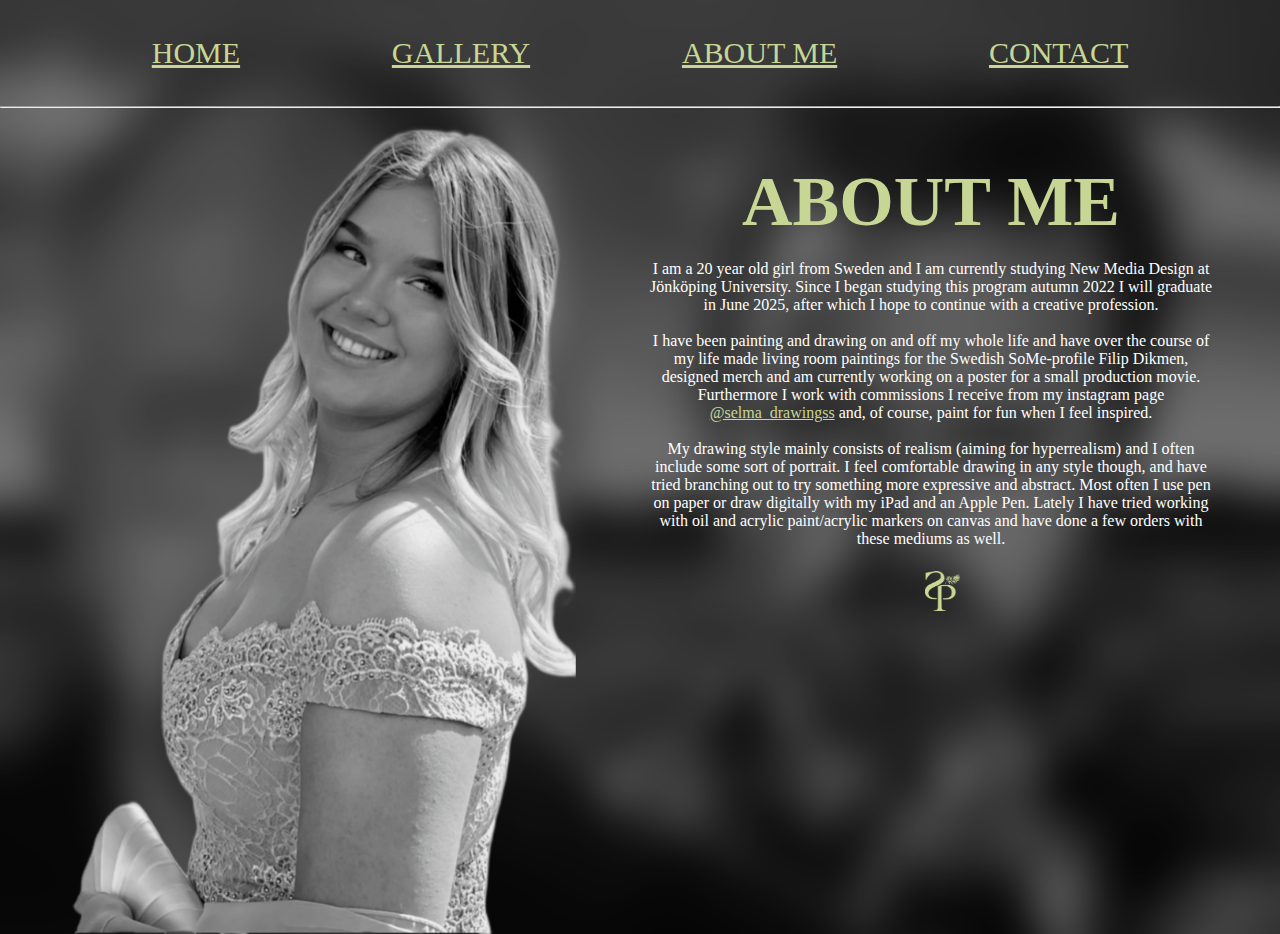
==== commit bbfc4869: "Contact page added" ====
--- a/aboutme.html
+++ b/aboutme.html
@@ -13,9 +13,9 @@
 
 <main class="container"> 
     <a href="index.html">HOME</a>
-    <a href="gallery.html">GALLERY</a>
-    <a href="aboutme.html">ABOUT ME</a>
-    <div class="cart"> CART </div>
+  <a href="gallery.html">GALLERY</a>
+  <a href="aboutme.html">ABOUT ME</a>
+  <a href="contact.html">CONTACT</a>
 </main>
 
 <br> <br>
--- a/main.css
+++ b/main.css
@@ -3,8 +3,6 @@
     background-size: cover;
     background-repeat: no-repeat;
     width: 100vw;
-        margin: 0%;
-        padding: 0%;
 }
 
 * {
@@ -2239,9 +2237,6 @@
             margin-right: 5%;
         color: rgb(255, 255, 255);
     }
-    
-   
-
 }
 
 
